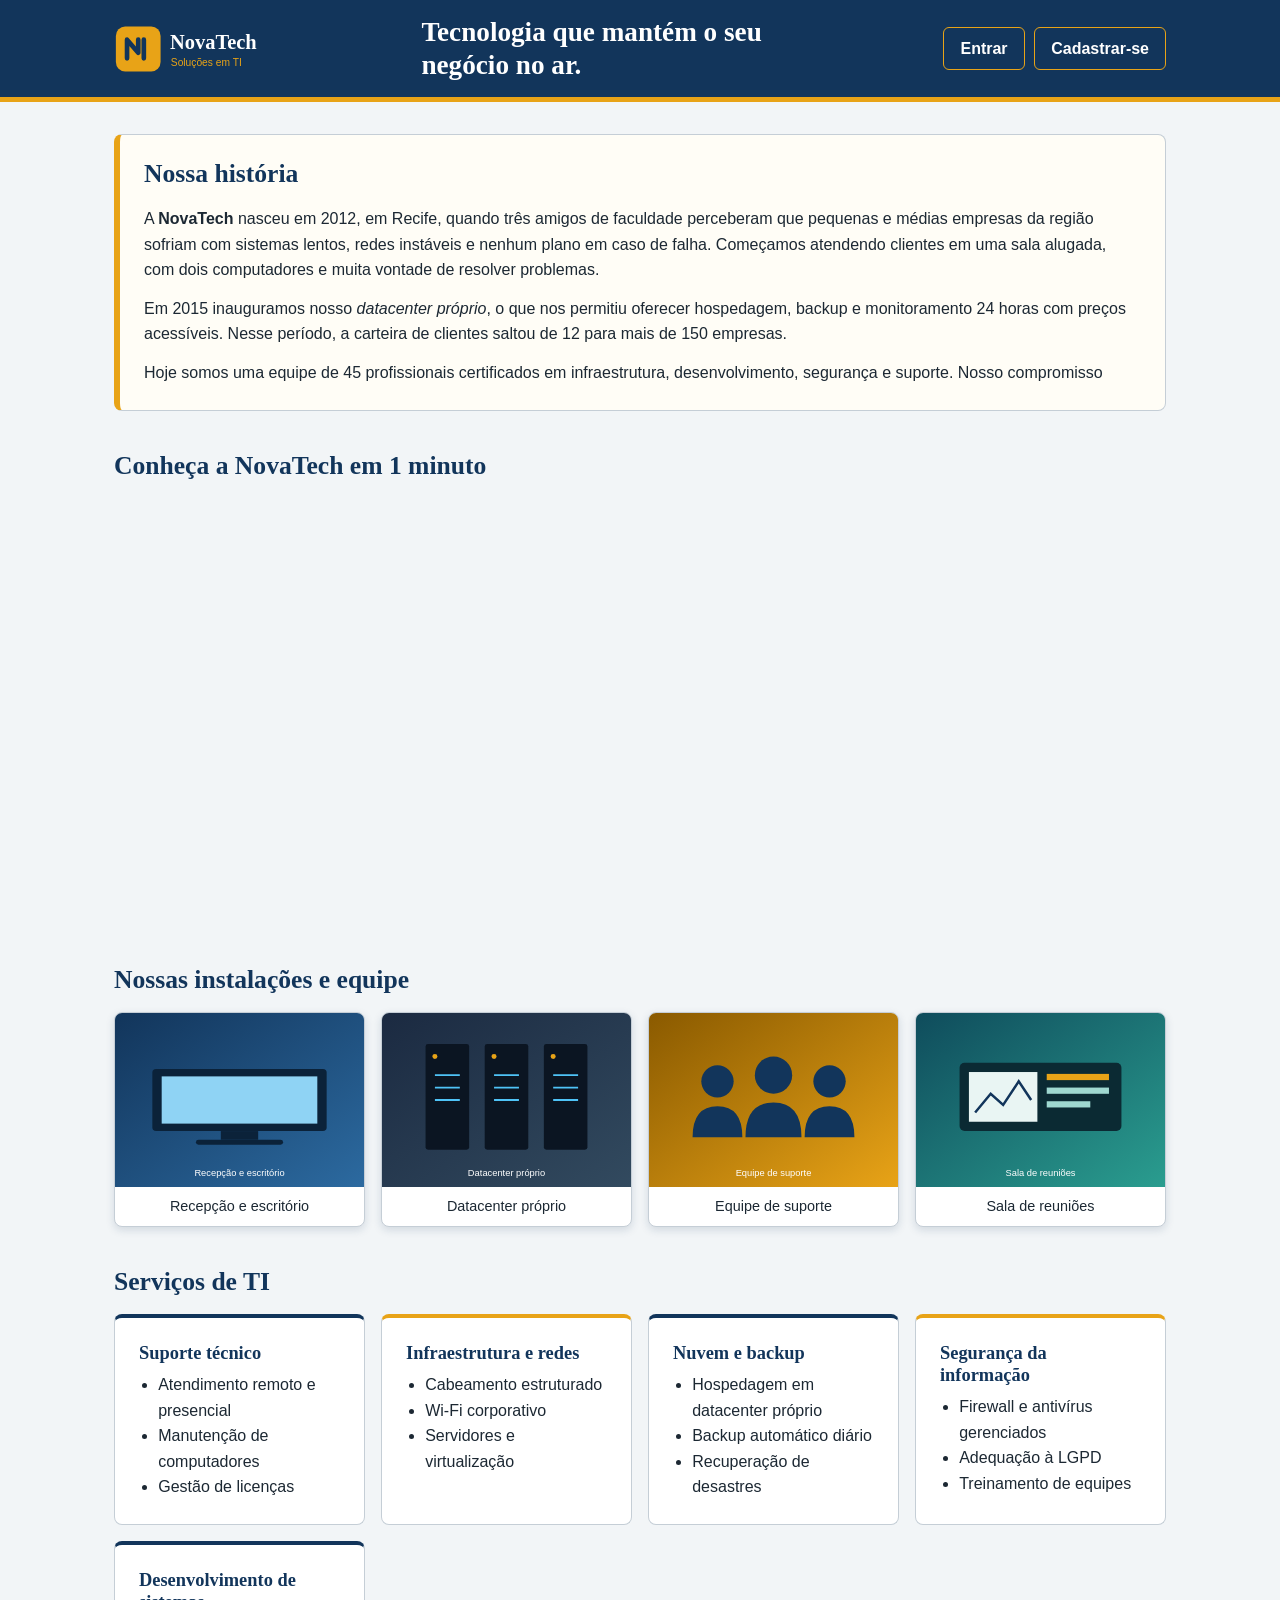
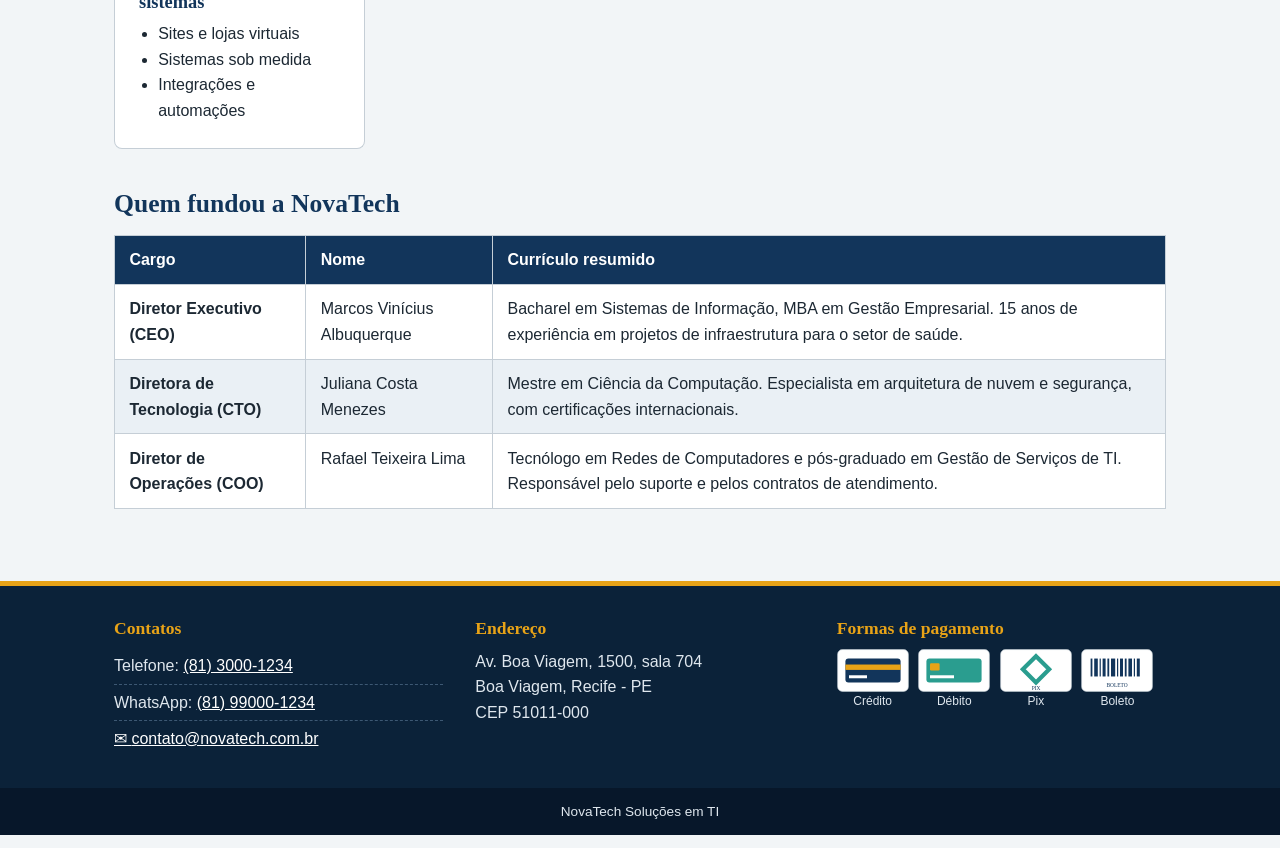
==== index.html @ 17d1c200 "Cloned from old repo" ====
<!DOCTYPE html>
<html lang="pt-BR">
<head>
  <meta charset="UTF-8">
  <meta name="viewport" content="width=device-width, initial-scale=1.0">
  <title>NovaTech Soluções em TI</title>
  <link rel="stylesheet" href="css/estilo.css">
  <style>
    #cabecalho h1 {
      font-size: 1.7rem;
    }
    .destaque {
      background: #fffdf6;
    }
    .galeria figure {
      box-shadow: 0 3px 8px rgba(18, 53, 91, 0.15);
    }
  </style>
</head>
<body>
  <header id="cabecalho">
    <div class="cabecalho-interno">
      <img src="img/logo.svg" alt="Logo da NovaTech Soluções em TI">
      <h1>Tecnologia que mantém o seu negócio no ar.</h1>
      <nav>
        <ul>
          <li><a href="login.html">Entrar</a></li>
          <li><a href="cadastro.html">Cadastrar-se</a></li>
          <li id="linkServicos" hidden><a href="carrinho.html">Solicitar serviços</a></li>
        </ul>
      </nav>
    </div>
  </header>

  <main>
    <section id="historia" class="card destaque">
      <h2>Nossa história</h2>
      <div class="rolagem">
        <p>A <strong>NovaTech</strong> nasceu em 2012, em Recife, quando três amigos de faculdade perceberam que pequenas e médias empresas da região sofriam com sistemas lentos, redes instáveis e nenhum plano em caso de falha. Começamos atendendo clientes em uma sala alugada, com dois computadores e muita vontade de resolver problemas.</p>
        <p>Em 2015 inauguramos nosso <em>datacenter próprio</em>, o que nos permitiu oferecer hospedagem, backup e monitoramento 24 horas com preços acessíveis. Nesse período, a carteira de clientes saltou de 12 para mais de 150 empresas.</p>
        <p>Hoje somos uma equipe de 45 profissionais certificados em infraestrutura, desenvolvimento, segurança e suporte. Nosso compromisso continua o mesmo do primeiro dia: <mark>entender o problema do cliente antes de vender qualquer solução</mark>.</p>
        <p>Atendemos comércio, clínicas, escolas e indústrias, sempre com contrato claro, prazos definidos e acompanhamento de cada solicitação até a entrega.</p>
      </div>
    </section>

    <section id="video">
      <h2>Conheça a NovaTech em 1 minuto</h2>
      <div class="video-wrapper">
        <iframe src="https://www.youtube.com/embed/M7lc1UVf-VE" title="Vídeo institucional da NovaTech" allow="accelerometer; autoplay; clipboard-write; encrypted-media; gyroscope; picture-in-picture" allowfullscreen></iframe>
      </div>
    </section>

    <section id="galeria">
      <h2>Nossas instalações e equipe</h2>
      <div class="galeria">
        <figure>
          <img src="img/foto1.svg" alt="Recepção e escritório da empresa">
          <figcaption>Recepção e escritório</figcaption>
        </figure>
        <figure>
          <img src="img/foto2.svg" alt="Datacenter próprio da empresa">
          <figcaption>Datacenter próprio</figcaption>
        </figure>
        <figure>
          <img src="img/foto3.svg" alt="Equipe de suporte técnico">
          <figcaption>Equipe de suporte</figcaption>
        </figure>
        <figure>
          <img src="img/foto4.svg" alt="Sala de reuniões">
          <figcaption>Sala de reuniões</figcaption>
        </figure>
      </div>
    </section>

    <section id="servicos">
      <h2>Serviços de TI</h2>
      <div class="servicos">
        <article class="card">
          <h3>Suporte técnico</h3>
          <ul>
            <li>Atendimento remoto e presencial</li>
            <li>Manutenção de computadores</li>
            <li>Gestão de licenças</li>
          </ul>
        </article>
        <article class="card">
          <h3>Infraestrutura e redes</h3>
          <ul>
            <li>Cabeamento estruturado</li>
            <li>Wi-Fi corporativo</li>
            <li>Servidores e virtualização</li>
          </ul>
        </article>
        <article class="card">
          <h3>Nuvem e backup</h3>
          <ul>
            <li>Hospedagem em datacenter próprio</li>
            <li>Backup automático diário</li>
            <li>Recuperação de desastres</li>
          </ul>
        </article>
        <article class="card">
          <h3>Segurança da informação</h3>
          <ul>
            <li>Firewall e antivírus gerenciados</li>
            <li>Adequação à LGPD</li>
            <li>Treinamento de equipes</li>
          </ul>
        </article>
        <article class="card">
          <h3>Desenvolvimento de sistemas</h3>
          <ul>
            <li>Sites e lojas virtuais</li>
            <li>Sistemas sob medida</li>
            <li>Integrações e automações</li>
          </ul>
        </article>
      </div>
    </section>

    <section id="fundadores">
      <h2>Quem fundou a NovaTech</h2>
      <table>
        <thead>
          <tr>
            <th>Cargo</th>
            <th>Nome</th>
            <th>Currículo resumido</th>
          </tr>
        </thead>
        <tbody>
          <tr>
            <td>Diretor Executivo (CEO)</td>
            <td>Marcos Vinícius Albuquerque</td>
            <td>Bacharel em Sistemas de Informação, MBA em Gestão Empresarial. 15 anos de experiência em projetos de infraestrutura para o setor de saúde.</td>
          </tr>
          <tr>
            <td>Diretora de Tecnologia (CTO)</td>
            <td>Juliana Costa Menezes</td>
            <td>Mestre em Ciência da Computação. Especialista em arquitetura de nuvem e segurança, com certificações internacionais.</td>
          </tr>
          <tr>
            <td>Diretor de Operações (COO)</td>
            <td>Rafael Teixeira Lima</td>
            <td>Tecnólogo em Redes de Computadores e pós-graduado em Gestão de Serviços de TI. Responsável pelo suporte e pelos contratos de atendimento.</td>
          </tr>
        </tbody>
      </table>
    </section>
  </main>

  <footer id="rodape">
    <div class="rodape-interno">
      <section>
        <h3>Contatos</h3>
        <ul class="contatos">
          <li>Telefone: <a href="tel:+558130001234">(81) 3000-1234</a></li>
          <li>WhatsApp: <a href="https://wa.me/5581990001234">(81) 99000-1234</a></li>
          <li><a href="mailto:contato@novatech.com.br">contato@novatech.com.br</a></li>
        </ul>
      </section>
      <section>
        <h3>Endereço</h3>
        <address style="font-style: normal;">
          Av. Boa Viagem, 1500, sala 704<br>
          Boa Viagem, Recife - PE<br>
          CEP 51011-000
        </address>
      </section>
      <section>
        <h3>Formas de pagamento</h3>
        <div class="pagamentos">
          <figure>
            <img src="img/pg-credito.svg" alt="Cartão de crédito">
            <figcaption>Crédito</figcaption>
          </figure>
          <figure>
            <img src="img/pg-debito.svg" alt="Cartão de débito">
            <figcaption>Débito</figcaption>
          </figure>
          <figure>
            <img src="img/pg-pix.svg" alt="Pix">
            <figcaption>Pix</figcaption>
          </figure>
          <figure>
            <img src="img/pg-boleto.svg" alt="Boleto bancário">
            <figcaption>Boleto</figcaption>
          </figure>
        </div>
      </section>
    </div>
    <p class="copy">NovaTech Soluções em TI</p>
  </footer>

  <script src="js/index.js"></script>
</body>
</html>
---- css/estilo.css ----
:root {
  --azul: #12355b;
  --azul-escuro: #0b2239;
  --ambar: #e8a317;
  --fundo: #f2f5f7;
  --texto: #1c2833;
  --borda: #c5ced6;
  --erro: #b3261e;
  --ok: #1e7a46;
}

* {
  box-sizing: border-box;
  margin: 0;
  padding: 0;
}

body {
  font-family: "Segoe UI", Verdana, sans-serif;
  background: var(--fundo);
  color: var(--texto);
  line-height: 1.6;
}

h1, h2, h3 {
  font-family: Georgia, "Times New Roman", serif;
  color: var(--azul);
  line-height: 1.2;
}

h2 {
  font-size: 1.6rem;
  margin-bottom: 1rem;
}

p {
  font-size: 1rem;
  margin-bottom: 0.8rem;
}

a {
  color: var(--azul);
}

a:hover {
  color: #8a5a00;
}

a[href^="mailto"]::before {
  content: "✉ ";
}

a[href$=".html"] {
  font-weight: 600;
}

::selection {
  background: var(--ambar);
  color: var(--azul-escuro);
}

#cabecalho {
  background: var(--azul);
  color: #fff;
  border-bottom: 5px solid var(--ambar);
}

.cabecalho-interno {
  max-width: 1100px;
  margin: 0 auto;
  padding: 1rem 1.5rem;
  display: flex;
  align-items: center;
  justify-content: space-between;
  gap: 1.5rem;
  flex-wrap: wrap;
}

#cabecalho h1 {
  color: #fff;
  font-size: 1.5rem;
  max-width: 420px;
}

#cabecalho img {
  display: block;
  height: 56px;
}

header nav ul {
  list-style: none;
  display: flex;
  gap: 0.6rem;
  flex-wrap: wrap;
}

header nav > ul > li > a {
  display: block;
  padding: 0.5rem 1rem;
  border: 1px solid var(--ambar);
  border-radius: 6px;
  color: #fff;
  text-decoration: none;
  transition: background 0.2s;
}

header nav > ul > li > a:hover {
  background: var(--ambar);
  color: var(--azul-escuro);
}

[hidden] {
  display: none !important;
}

main {
  max-width: 1100px;
  margin: 0 auto;
  padding: 2rem 1.5rem;
}

main section {
  margin-bottom: 2.5rem;
}

h2 + p::first-letter {
  font-size: 1.4em;
  font-weight: bold;
  color: var(--azul);
}

.card {
  background: #fff;
  border: 1px solid var(--borda);
  border-radius: 8px;
  padding: 1.5rem;
}

.destaque {
  border-left: 6px solid var(--ambar);
}

.rolagem {
  max-height: 180px;
  overflow-y: auto;
  padding-right: 0.8rem;
}

.video-wrapper {
  position: relative;
  width: 100%;
  max-width: 760px;
  margin: 0 auto;
  aspect-ratio: 16 / 9;
}

.video-wrapper iframe {
  position: absolute;
  inset: 0;
  width: 100%;
  height: 100%;
  border: 0;
  border-radius: 8px;
}

.galeria {
  display: grid;
  grid-template-columns: repeat(auto-fit, minmax(220px, 1fr));
  gap: 1rem;
}

.galeria figure {
  background: #fff;
  border: 1px solid var(--borda);
  border-radius: 8px;
  overflow: hidden;
}

.galeria img {
  display: block;
  width: 100%;
  height: auto;
}

.galeria img ~ figcaption {
  padding: 0.5rem 0.8rem;
  font-size: 0.9rem;
  text-align: center;
}

.servicos {
  display: grid;
  grid-template-columns: repeat(auto-fit, minmax(230px, 1fr));
  gap: 1rem;
}

.servicos article h3 {
  margin-bottom: 0.5rem;
  font-size: 1.15rem;
}

.servicos article ul {
  padding-left: 1.2rem;
}

.servicos article:nth-child(even) {
  border-top: 4px solid var(--ambar);
}

.servicos article:nth-child(odd) {
  border-top: 4px solid var(--azul);
}

table {
  border-collapse: collapse;
  width: 100%;
  background: #fff;
}

th, td {
  border: 1px solid var(--borda);
  padding: 0.7rem 0.9rem;
  text-align: left;
  vertical-align: top;
}

thead th {
  background: var(--azul);
  color: #fff;
}

tbody tr:nth-child(even) {
  background: #eaf0f5;
}

tbody tr:hover {
  background: #fff3d6;
}

td:first-child {
  font-weight: 600;
}

.tabela-rolagem {
  overflow: auto;
  max-height: 380px;
  border: 1px solid var(--borda);
  border-radius: 8px;
}

#rodape {
  background: var(--azul-escuro);
  color: #dfe7ee;
  border-top: 5px solid var(--ambar);
}

#rodape h3 {
  color: var(--ambar);
  font-size: 1.1rem;
  margin-bottom: 0.6rem;
}

.rodape-interno {
  max-width: 1100px;
  margin: 0 auto;
  padding: 2rem 1.5rem;
  display: grid;
  grid-template-columns: repeat(auto-fit, minmax(240px, 1fr));
  gap: 2rem;
}

ul.contatos {
  list-style: none;
}

ul.contatos > li {
  padding: 0.3rem 0;
  border-bottom: 1px dashed #3d5873;
}

ul.contatos > li:last-child {
  border-bottom: 0;
}

#rodape a {
  color: #fff;
}

.pagamentos {
  display: flex;
  gap: 0.6rem;
  flex-wrap: wrap;
}

.pagamentos figure {
  text-align: center;
  font-size: 0.75rem;
}

.pagamentos img {
  width: 72px;
  display: block;
}

.copy {
  text-align: center;
  padding: 0.8rem;
  font-size: 0.85rem;
  background: #07172a;
}

.painel {
  max-width: 560px;
  margin: 2.5rem auto;
  padding: 2rem;
  background: #fff;
  border: 1px solid var(--borda);
  border-top: 6px solid var(--ambar);
  border-radius: 10px;
}

.painel.largo {
  max-width: 720px;
}

.painel .logo-form {
  display: block;
  margin: 0 auto 1rem;
  height: 56px;
}

.painel h1 {
  text-align: center;
  font-size: 1.6rem;
  margin-bottom: 1.5rem;
}

table.formulario {
  border-collapse: separate;
  border-spacing: 0 0.6rem;
  background: transparent;
}

table.formulario td {
  border: 0;
  padding: 0.2rem 0.4rem;
  vertical-align: middle;
}

table.formulario td:first-child {
  width: 38%;
  font-weight: 600;
}

input[type="text"],
input[type="password"],
input[type="email"],
input[type="date"],
select {
  width: 100%;
  padding: 0.55rem 0.7rem;
  font: inherit;
  border: 1px solid var(--borda);
  border-radius: 6px;
  background: #fff;
}

input:focus,
select:focus {
  outline: 3px solid rgba(232, 163, 23, 0.55);
  border-color: var(--ambar);
}

input[type="radio"] {
  accent-color: var(--azul);
  margin: 0 0.3rem 0 0.8rem;
}

input[type="radio"]:checked + span {
  font-weight: 700;
  color: var(--azul);
}

.botao {
  font: inherit;
  padding: 0.6rem 1.2rem;
  border-radius: 6px;
  border: 2px solid var(--azul);
  cursor: pointer;
  background: #fff;
  color: var(--azul);
}

.botao.primario {
  background: var(--azul);
  color: #fff;
}

.botao.primario:hover {
  background: var(--azul-escuro);
}

.botao.perigo {
  border-color: var(--erro);
  color: var(--erro);
  padding: 0.3rem 0.7rem;
}

.botao.perigo:hover {
  background: var(--erro);
  color: #fff;
}

.botao:not(.primario):not(.perigo):hover {
  background: #e4ecf3;
}

.acoes {
  display: flex;
  gap: 0.7rem;
  justify-content: center;
  flex-wrap: wrap;
  margin-top: 1.2rem;
}

.mensagem {
  min-height: 1.6rem;
  margin-top: 1rem;
  text-align: center;
  color: var(--erro);
  font-weight: 600;
}

.mensagem.ok {
  color: var(--ok);
}

.instrucoes {
  background: #fff8e6;
  border: 1px solid var(--ambar);
  border-radius: 6px;
  padding: 0.8rem 1rem;
  font-size: 0.9rem;
  max-height: 150px;
  overflow-y: auto;
}

.instrucoes ul {
  padding-left: 1.2rem;
}

.links-form {
  margin-top: 1.2rem;
  text-align: center;
  font-size: 0.95rem;
}

.links-form a + a {
  margin-left: 1rem;
}

.usuario {
  display: grid;
  grid-template-columns: repeat(auto-fit, minmax(240px, 1fr));
  gap: 1rem;
}

.rotulo-valor {
  display: block;
  font-weight: 700;
  color: var(--azul);
}

.resumo {
  display: grid;
  grid-template-columns: repeat(auto-fit, minmax(180px, 1fr));
  gap: 1rem;
}

.resumo div {
  background: #eaf0f5;
  border-radius: 6px;
  padding: 0.7rem 1rem;
}

.resumo output,
.resumo span.valor {
  font-weight: 700;
  font-size: 1.1rem;
}

.status-em-elaboracao {
  color: #8a5a00;
  font-weight: 700;
}

.status-concluido {
  color: var(--ok);
  font-weight: 700;
}

.status-em-andamento {
  color: var(--azul);
  font-weight: 700;
}

@media (max-width: 600px) {
  table.formulario td:first-child {
    width: auto;
  }
  #cabecalho h1 {
    font-size: 1.2rem;
  }
}
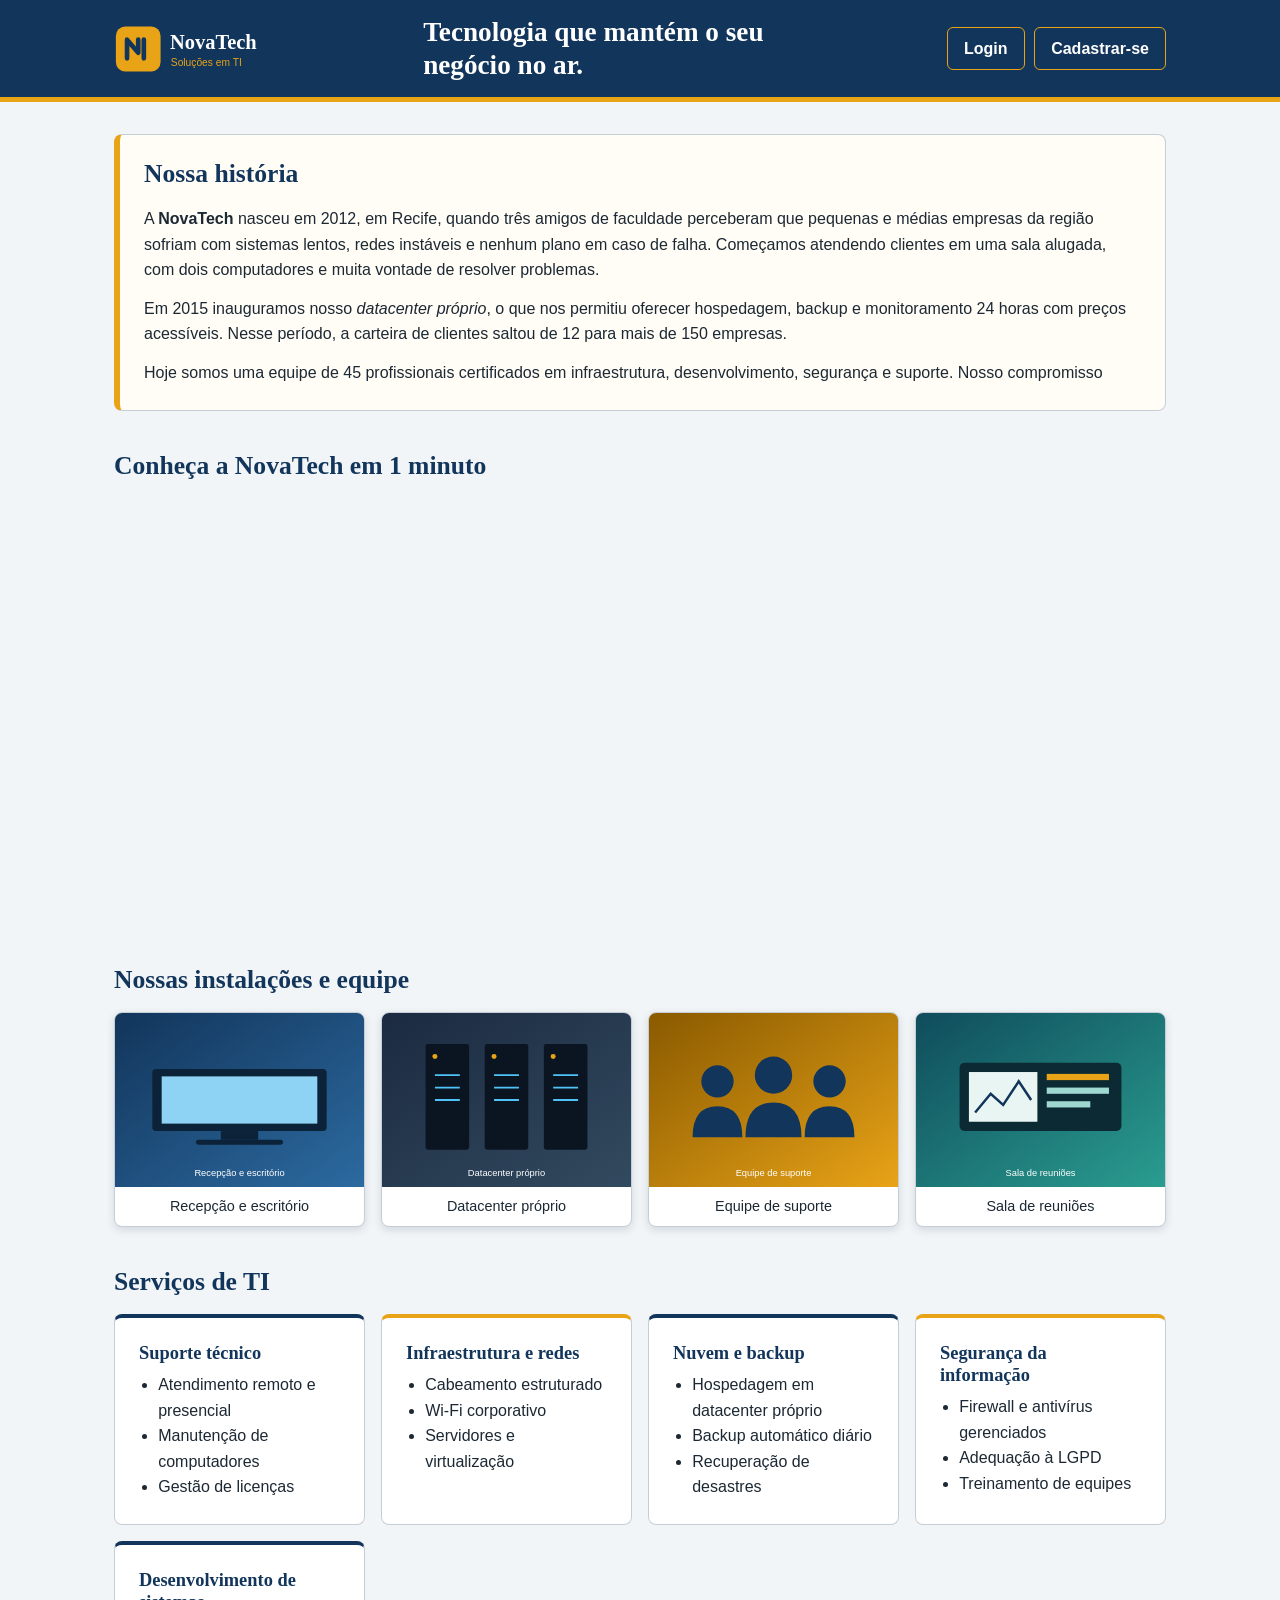
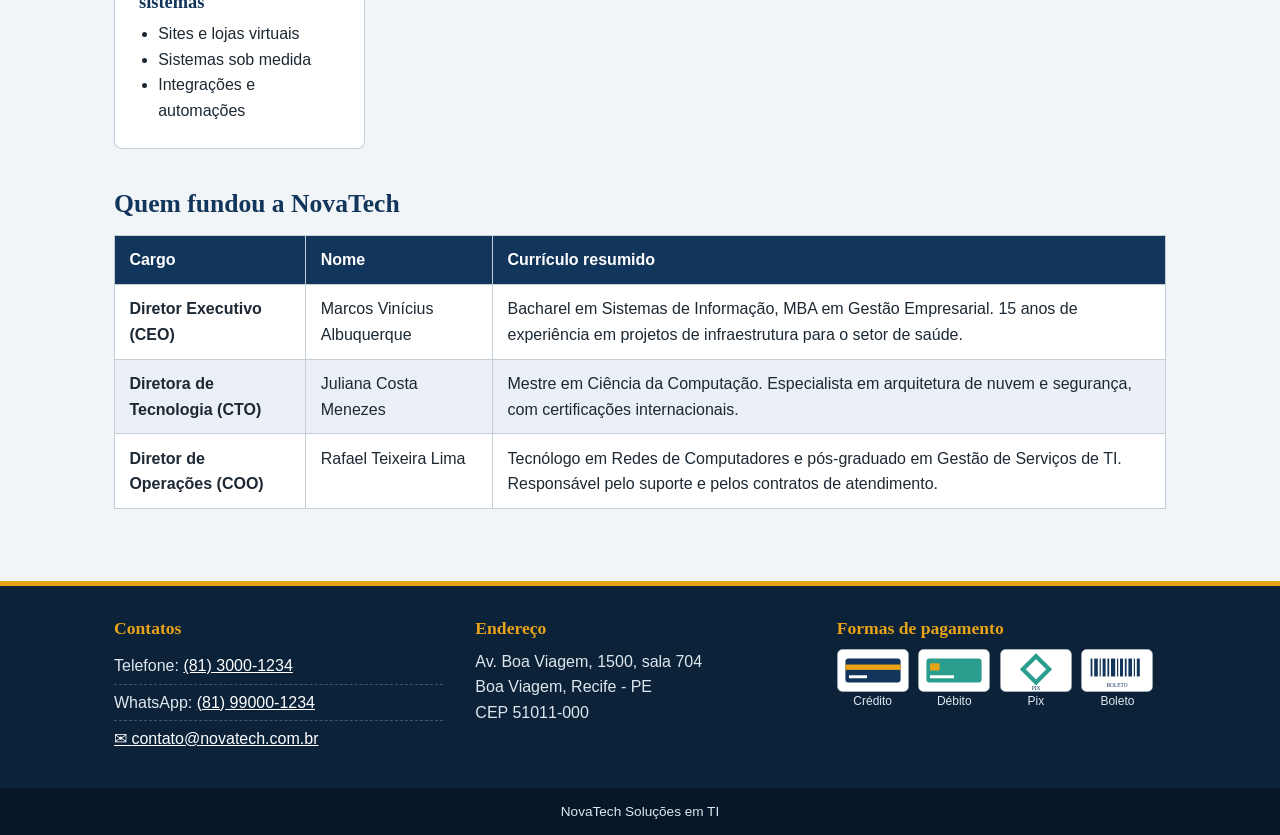
==== commit 72a47722: "Logout" ====
--- a/index.html
+++ b/index.html
@@ -24,9 +24,11 @@
       <h1>Tecnologia que mantém o seu negócio no ar.</h1>
       <nav>
         <ul>
-          <li><a href="login.html">Entrar</a></li>
-          <li><a href="cadastro.html">Cadastrar-se</a></li>
-          <li id="linkServicos" hidden><a href="carrinho.html">Solicitar serviços</a></li>
+          <li id="linkEntrar"><a href="login.html">Login</a></li>
+          <li id="linkCadastrar"><a href="cadastro.html">Cadastrar-se</a></li>
+          <li id="linkCadastrarCliente" hidden><a href="cadastro.html">Cadastro Cliente</a></li>
+          <li id="linkServicos" hidden><a href="carrinho.html">Serviços</a></li>
+          <li id="linkLogout" hidden><a href="index.html" id="btnLogout">Sair</a></li>
         </ul>
       </nav>
     </div>
@@ -189,7 +191,7 @@
         </div>
       </section>
     </div>
-    <p class="copy">NovaTech Soluções em TI</p>
+    <p class="copy" style="margin: 0 0;">NovaTech Soluções em TI</p>
   </footer>
 
   <script src="js/index.js"></script>
